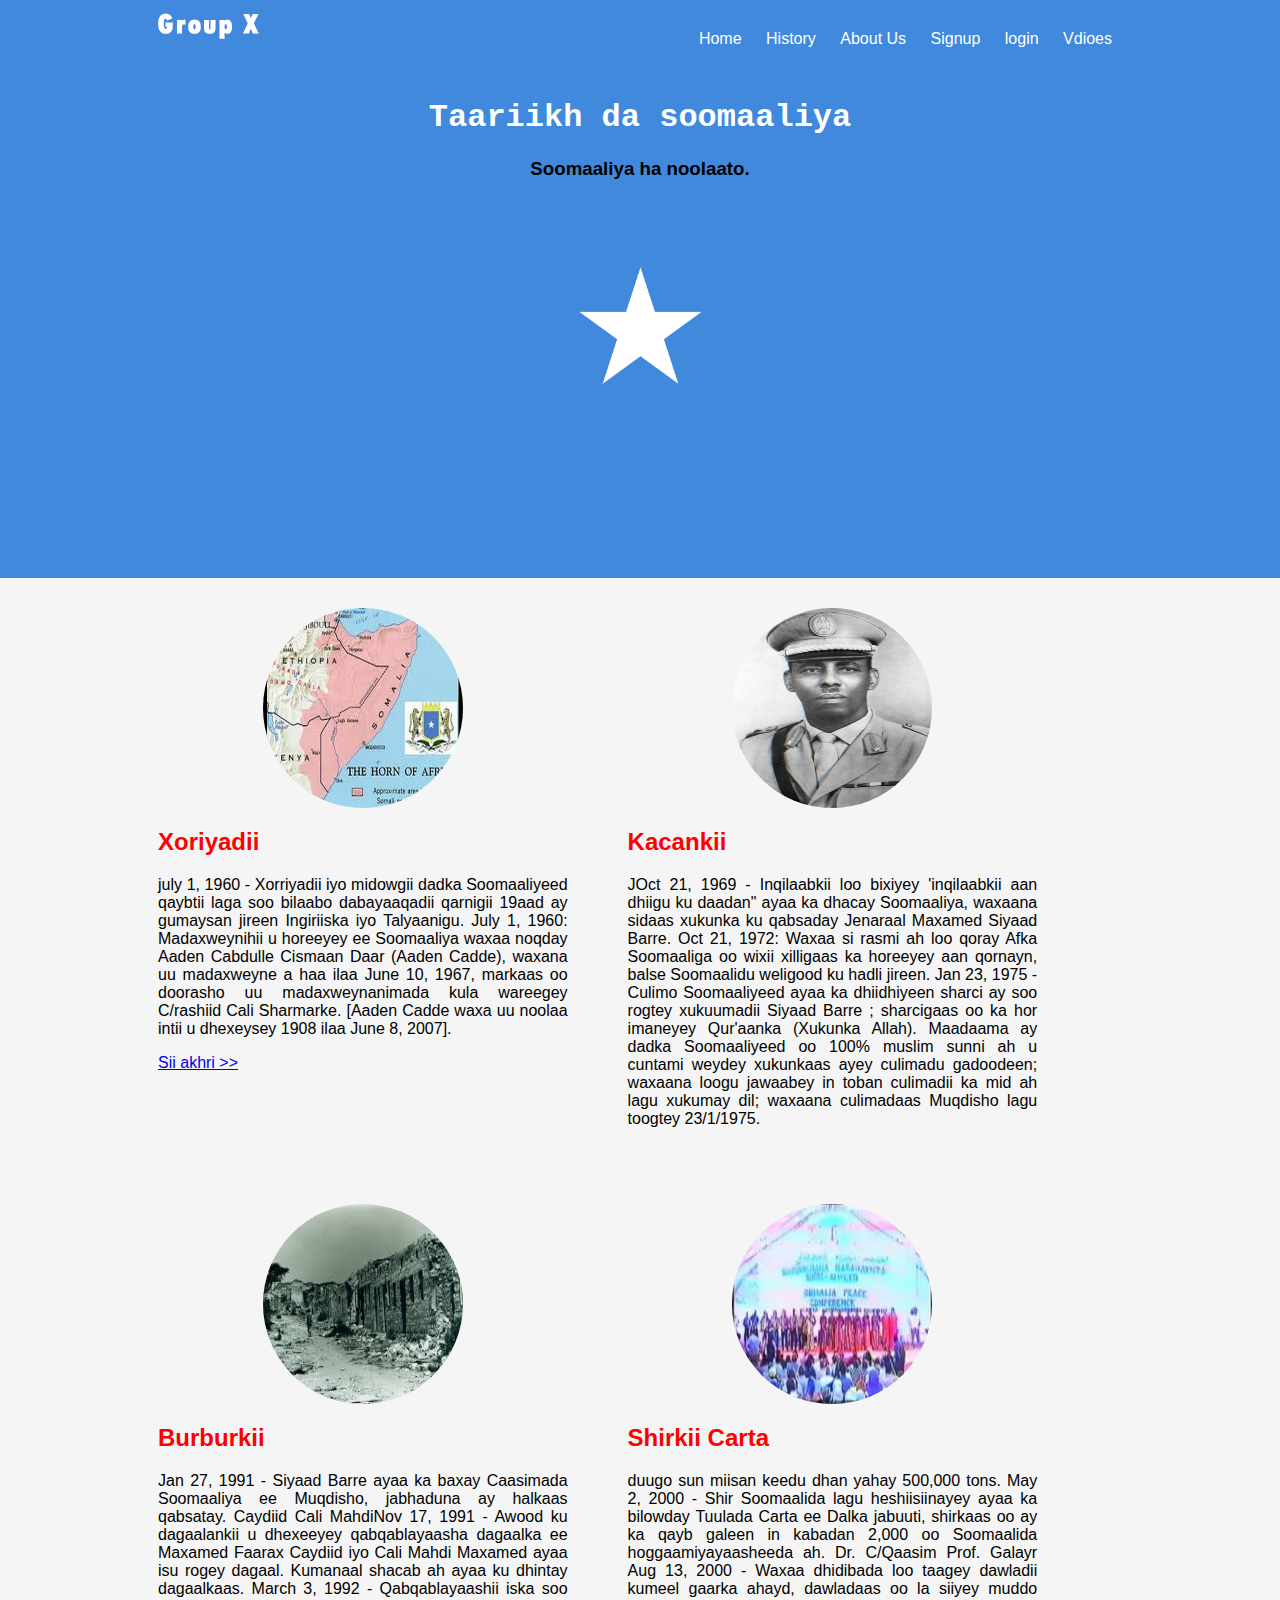
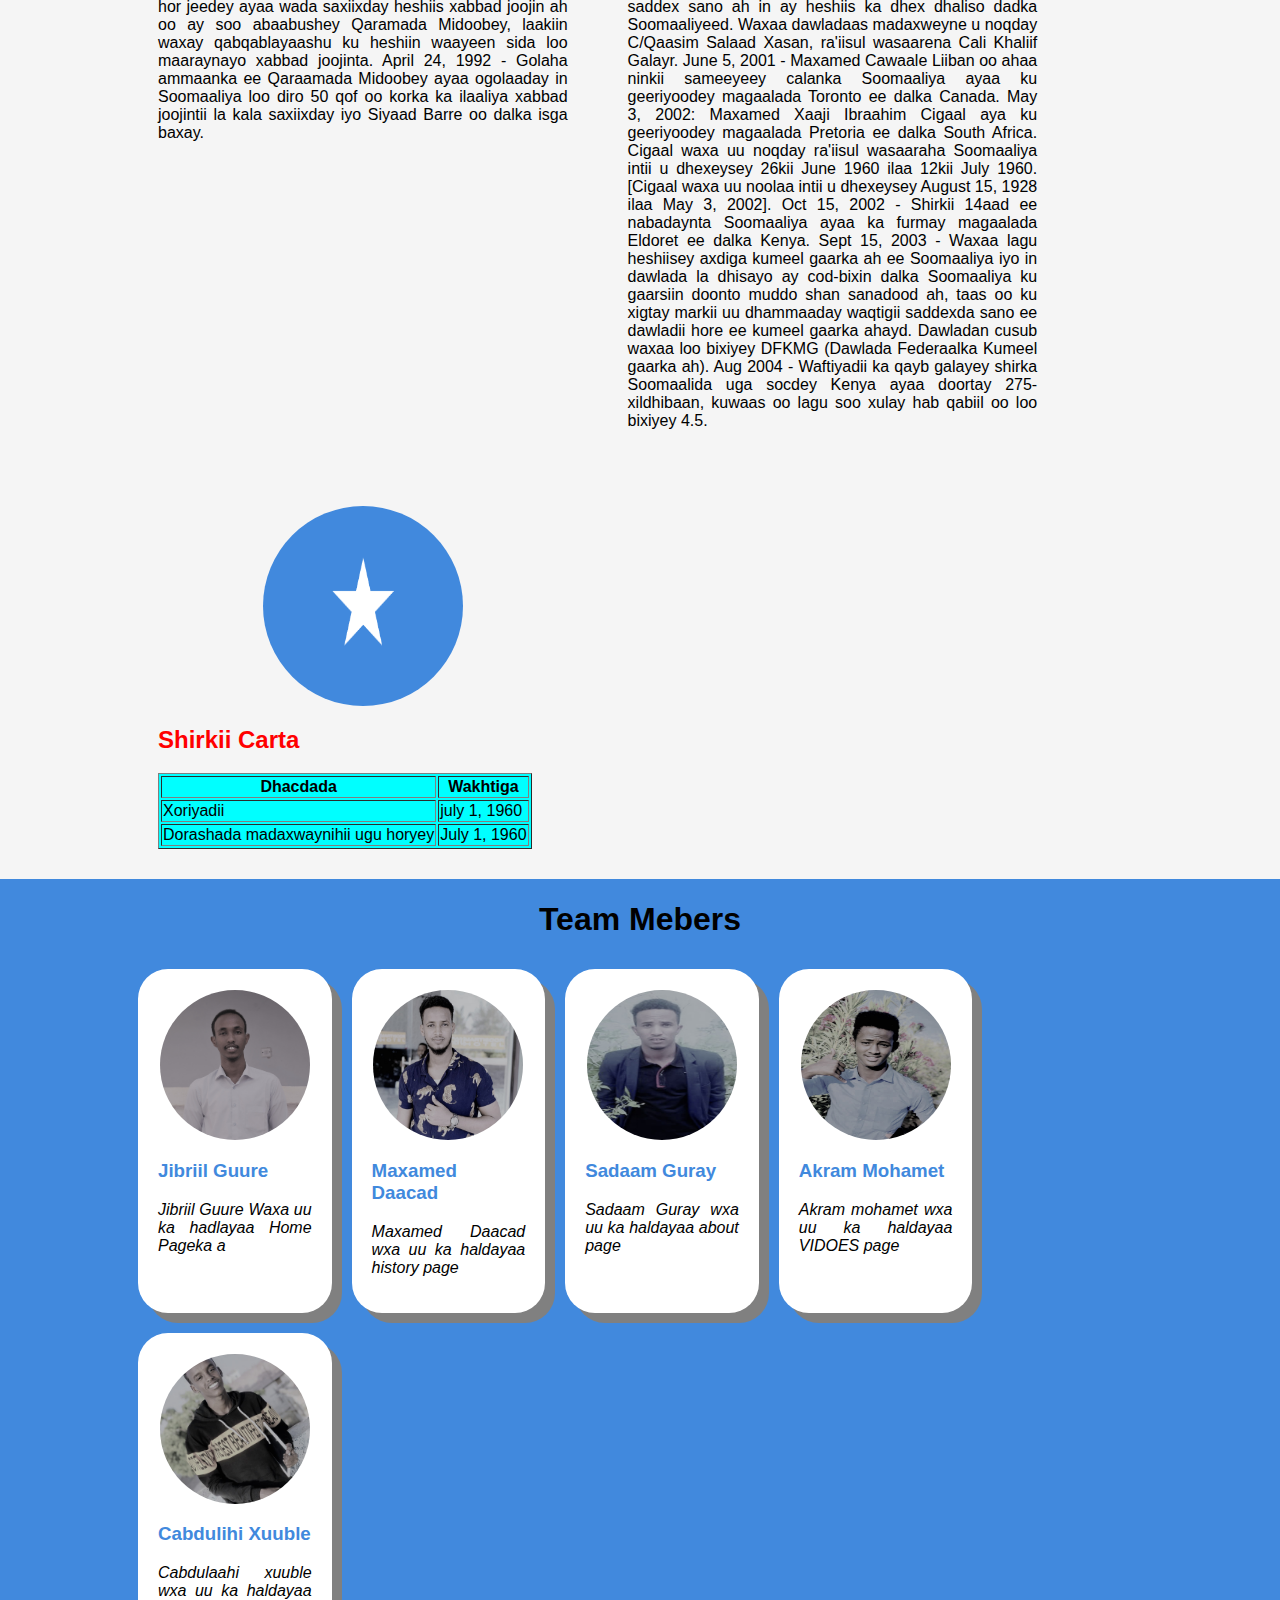
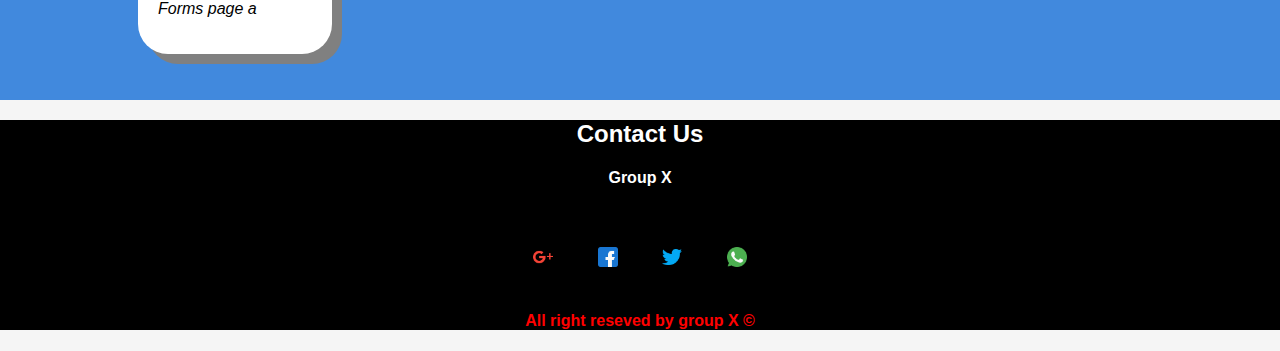
==== index.html @ f1c5b9aa "start" ====
<!DOCTYPE html>
<html lang="en">

<head>
    <meta charset="UTF-8">
    <meta name="viewport" content="width=device-width, initial-scale=1.0">
    <title>Home Page</title>
    <link rel="stylesheet" href="style.css">

<style>
    h2
    {
        color: red;
    }
    p
    {
        text-align: justify;
    }
</style>
</head>

<body>


    <header>
        <div class="container">
            <div class="sawirka">
                <img src="img/logo.png" alt="">
            </div>
            <nav>
                <ul>
                    <li> <a href="index.html">Home</a></li>
                    <li> <a href="taariikh.html">History</a></li>
                    <li> <a href="about.html">About Us</a></li>
                    <li> <a href="signup.html" class="gg">Signup</a></li>
                    <li> <a href="login.html" class="gg">login</a></li>
                    <li> <a href="vidoes.html" class="gg">Vdioes</a></li>

                </ul>
            </nav>

        </div>
    </header>


    <section class="sone">
        <div class="container">

            <div>
                <h1 style="font-family: 'Courier New', Courier, monospace; color: white">Taariikh da soomaaliya</h1>
                <h3>Soomaaliya ha noolaato.</h3>
                <img src="img/Capture.PNG" alt="" style="width: 400px;">
            </div>

            
        </div>

    </section>



    <section class="stwo">

        <div class="container">

            <div class="mother">
                <div class="child">
                    <a href="taariikh.html"> <img class="imgs" src="img/imgone.jpg" alt=""></a>
                    <h2>Xoriyadii</h2>
                    <p> july 1, 1960 - Xorriyadii iyo midowgii dadka Soomaaliyeed
                        qaybtii laga soo bilaabo dabayaaqadii qarnigii 19aad ay gumaysan
                        jireen Ingiriiska iyo Talyaanigu.
                        July 1, 1960: Madaxweynihii u horeeyey ee Soomaaliya waxaa
                        noqday Aaden Cabdulle Cismaan Daar (Aaden Cadde), waxana uu madaxweyne a
                        haa ilaa June 10, 1967, markaas oo doorasho uu madaxweynanimada kula wareegey
                        C/rashiid Cali Sharmarke. [Aaden Cadde waxa uu noolaa intii u dhexeysey 1908 ilaa June 8, 2007].


                    </p>
                    <a href="taariikh.html">Sii akhri >></a>
                </div>
                <div class="child">
                    <a href="about.html"> <img class="imgs" src="img/siyadbare.png" alt=""></a>
                    <h2>Kacankii </h2>
                    <P>
                        JOct 21, 1969 - Inqilaabkii loo bixiyey 'inqilaabkii aan dhiigu ku daadan" ayaa ka dhacay
                        Soomaaliya, waxaana sidaas xukunka ku qabsaday Jenaraal Maxamed Siyaad Barre.
                        Oct 21, 1972: Waxaa si rasmi ah loo qoray Afka Soomaaliga oo wixii xilligaas ka horeeyey aan
                        qornayn, balse Soomaalidu weligood ku hadli jireen.
                        Jan 23, 1975 - Culimo Soomaaliyeed ayaa ka dhiidhiyeen sharci ay soo rogtey xukuumadii Siyaad
                        Barre ; sharcigaas oo ka hor imaneyey Qur'aanka (Xukunka Allah). Maadaama ay dadka Soomaaliyeed
                        oo 100% muslim sunni ah u cuntami weydey xukunkaas ayey culimadu gadoodeen; waxaana loogu
                        jawaabey in toban culimadii ka mid ah lagu xukumay dil; waxaana culimadaas Muqdisho lagu toogtey
                        23/1/1975.

                    </P>
                </div>


                <div class="child">
                    <a href="taariikh.html"> <img class="imgs" src="img/burbur.jpg" alt=""></a>
                    <h2>Burburkii</h2>
                    <p>
                        Jan 27, 1991 - Siyaad Barre ayaa ka baxay Caasimada Soomaaliya ee Muqdisho, jabhaduna ay halkaas
                        qabsatay.

                        Caydiid Cali MahdiNov 17, 1991 - Awood ku dagaalankii u dhexeeyey qabqablayaasha dagaalka ee
                        Maxamed Faarax Caydiid iyo Cali Mahdi Maxamed ayaa isu rogey dagaal. Kumanaal shacab ah ayaa ku
                        dhintay dagaalkaas.
                        March 3, 1992 - Qabqablayaashii iska soo hor jeedey ayaa wada saxiixday heshiis xabbad joojin ah
                        oo ay soo abaabushey Qaramada Midoobey, laakiin waxay qabqablayaashu ku heshiin waayeen sida loo
                        maaraynayo xabbad joojinta.
                        April 24, 1992 - Golaha ammaanka ee Qaraamada Midoobey ayaa ogolaaday in Soomaaliya loo diro 50
                        qof oo korka ka ilaaliya xabbad joojintii la kala saxiixday iyo Siyaad Barre oo dalka isga
                        baxay.

                    </p>
                </div>

                <div class="child">
                    <a href="taariikh.html"> <img class="imgs" src="img/carata.jpg" alt=""></a>
                    <h2>Shirkii Carta</h2>
                    <p>
                        duugo sun miisan keedu dhan yahay 500,000 tons.
                        May 2, 2000 - Shir Soomaalida lagu heshiisiinayey ayaa ka bilowday Tuulada Carta ee Dalka
                        jabuuti, shirkaas oo ay ka qayb galeen in kabadan 2,000 oo Soomaalida hoggaamiyayaasheeda ah.

                        Dr. C/Qaasim
                        Prof. Galayr
                        Aug 13, 2000 - Waxaa dhidibada loo taagey dawladii kumeel gaarka ahayd, dawladaas oo la siiyey
                        muddo saddex sano ah in ay heshiis ka dhex dhaliso dadka Soomaaliyeed. Waxaa dawladaas
                        madaxweyne u noqday C/Qaasim Salaad Xasan, ra'iisul wasaarena Cali Khaliif Galayr.
                        June 5, 2001 - Maxamed Cawaale Liiban oo ahaa ninkii sameeyeey calanka Soomaaliya ayaa ku
                        geeriyoodey magaalada Toronto ee dalka Canada.
                        May 3, 2002: Maxamed Xaaji Ibraahim Cigaal aya ku geeriyoodey magaalada Pretoria ee dalka South
                        Africa. Cigaal waxa uu noqday ra'iisul wasaaraha Soomaaliya intii u dhexeysey 26kii June 1960
                        ilaa 12kii July 1960. [Cigaal waxa uu noolaa intii u dhexeysey August 15, 1928 ilaa May 3,
                        2002].
                        Oct 15, 2002 - Shirkii 14aad ee nabadaynta Soomaaliya ayaa ka furmay magaalada Eldoret ee dalka
                        Kenya.
                        Sept 15, 2003 - Waxaa lagu heshiisey axdiga kumeel gaarka ah ee Soomaaliya iyo in dawlada la
                        dhisayo ay cod-bixin dalka Soomaaliya ku gaarsiin doonto muddo shan sanadood ah, taas oo ku
                        xigtay markii uu dhammaaday waqtigii saddexda sano ee dawladii hore ee kumeel gaarka ahayd.
                        Dawladan cusub waxaa loo bixiyey DFKMG (Dawlada Federaalka Kumeel gaarka ah).
                        Aug 2004 - Waftiyadii ka qayb galayey shirka Soomaalida uga socdey Kenya ayaa doortay
                        275-xildhibaan, kuwaas oo lagu soo xulay hab qabiil oo loo bixiyey 4.5.


                    </p>
                </div>

                <div class="child">
                    <a href="taariikh.html"> <img class="imgs" src="img/Capture.PNG" alt=""></a>
                    <h2>Shirkii Carta</h2>
                    <table  border="1" style="background-color:aqua;" > 

                        <tr>
                            <th>
                                Dhacdada
                                </th>
                                <th>
                                    Wakhtiga
                                </th>
                            
                        </tr>
                        
                        <tr>
                            <td>Xoriyadii</td>
                            <td>july 1, 1960 </td>
                        </tr>
                        
                        <tr>
                            <td>Dorashada madaxwaynihii ugu horyey</td>
                            <td>July 1, 1960 </td>
                        </tr>
                </div>
            </table>
            </div>
        </div>
    </section>



    <section class="sthree">

        <div class="container">
            <center>
                <h1>Team Mebers</h1>
            </center>
            <div class="mother">


                <div class="child-2">
                    <img src="img/guure.jpg" alt="">
                    <h3>Jibriil Guure</h3>
                    <p> Jibriil Guure Waxa uu ka hadlayaa Home Pageka
                        a</p>

                </div>
                <div class="child-2">
                    <img src="img/daacad.jpg" alt="">
                    <h3>Maxamed Daacad</h3>
                    <p>Maxamed Daacad wxa uu ka haldayaa history page
                    </p>
                </div>
                <div class="child-2">
                    <img src="img/sadaam.jpg" alt="">
                    <h3>Sadaam Guray</h3>
                    <p>Sadaam Guray wxa uu ka haldayaa about page
                        </p>

                </div>
                <div class="child-2">
                    <img src="img/zakariye.jpg" alt="">
                    <h3>Akram Mohamet </h3>
                    <p> Akram mohamet wxa uu ka haldayaa VIDOES page
                    </p>

                </div>
                <div class="child-2">
                    <img src="img/cc.jpg" alt="">
                    <h3>Cabdulihi Xuuble</h3>
                    <p>Cabdulaahi xuuble wxa uu ka haldayaa Forms page 
                        a</p>

                </div>

            </div>
        </div>
        <br>
        <br>
    </section>


    <section class="sfour">

        <DIV class="LAST">



            <h2 style="text-align: center;">Contact Us</h2>
            <h4>Group X </h4>
            <br>
            <img class="icons" src="img/google-plus.png" alt="">

            <img class="icons" src="img/facebook.png" alt="">

            <img class="icons" src="img/twitter.png" alt="">

            <img  style="text-align: center;" src="img/whatsapp.png" class="icons" alt="">


            <h4 style="color:red"> All right reseved by group X &copy;  </h4>

        </DIV>



    </section>







</body>

</html>
---- style.css ----
body 
{
    font-family: Arial, Helvetica, sans-serif;
    margin:0;
    padding:0;
    background-color: whitesmoke;
    
}

/* qaybta guud ee lagu qaabaynayo habdhiska websitka */


.container 
{
   width: 80%;
    margin: auto;
    overflow: hidden;
    
}


/* Qaybta flex boxka  */
.mother
{
    display: flex;
    flex-wrap: wrap;
    
}

.child
{
   
    margin: 10px;
    padding: 20px;
    width: 40%;
    
}

.child-2
{
    margin: 10px;
    padding: 20px;
    width: 15%; 
    background-color:white;
    border-radius: 30px;;
    box-shadow: 10px 10px grey; 
   
   
}
.child-2 img
{
    width: 150px;
    height: 150px;
    border-radius: 50%;
    border: white 1px solid;
    margin-left: auto;
    margin-right: auto;
    display: block;
    
}
.child-2 p
{
    font-style: italic;
}
.child-2 h3 
{
    color: #4189dd;
}
.LAST 
{
    background-color: black;
    text-align: center;
    color:white
    
  
}




.LAST h2
{
 
color:white;


 
}

/* qaybta iconska */

.LAST img
{
    width: 20px;
    height: 20px;
    margin:20px;
  
  
   
   
}



/* Qaybta Videos ka  */

video /*  elimint vidoe */
{
    width: 320px;
    height: 240px; 
    
}

.vone p
{
    width: 320px;
    text-align: justify;

}



/* Qaybta Headerka  */

header
{
    background-image: url(img/);
    background-color: #4189dd;
}


.sawirka{

    float: left;
    border-radius: 20%;
    
}


/* Qaybta navigation barka  */

nav ul
{
    margin:10px;
    padding:20px;
    text-decoration:none;
    float: right;
}

nav li 
{
    display: inline;
    padding: 0 10px 0 10px;
    
}

nav a 
{
    text-decoration: none;
    color:white
    
}

nav a:hover
{
    color: red;
}



.imgs
{
    display: inline; 
     border-radius: 50%;
    width: 200px;
     height: 200px; 
     display: block;
  margin-left: auto;
  margin-right: auto;
     
     
}

/* Qaybta Sections ka */






.sone
{
    background-color: #4189dd;
   
    height:  500px;
    background-position: center;
    background-repeat: no-repeat;
    background-size: cover;

    text-align: center;
    
  }


.sone input[type="email"]

{
    margin:10px;
    padding:15px;
}

.sone input[type="button"]
{
    margin:10px;
    padding:15px;
    width: 100px;
    background-color:white;

   border-radius: 30px;
}

.input
{
    float: right;
}




.sone h1{
    font-size: ;
}
  .stwo
  {

  }
  .sthree
  {
      background-color:  #4189dd;
  }


  /* Qaybta formska */


  form
{
    text-align: center;
    margin-top: 100px
}

input {
    border:  #4189dd solid ;

}
form input[type="text"]
{
    margin:10px;
    padding:15px;
  
}
form input[type="password"]
{
    margin:10px;
    padding:15px;  
}

form input[type="email"]
{
    margin:10px;
    padding:15px;  
}

form input[type="button"]
{
    margin:10px;
    padding:15px;
    width: 190px;
    background-color: #4189dd;
    border-radius: 50px;
    color: white;
    border:  black solid ;

}







/* Qyabta History  ama taariikhda */
.daacad
{

   text-align: justify;
   width: 75%;
  
}


.daacad h2  
{
    color: red;
    font-family: 'Times New Roman';
    font-size: xx-large;
    text-align: center;

}



.daacad img 
{
   
    border-radius: 50%;
    width: 200px;
    height: 200px; 
    margin-right:auto;
    margin-left: auto;
     display: block;

}
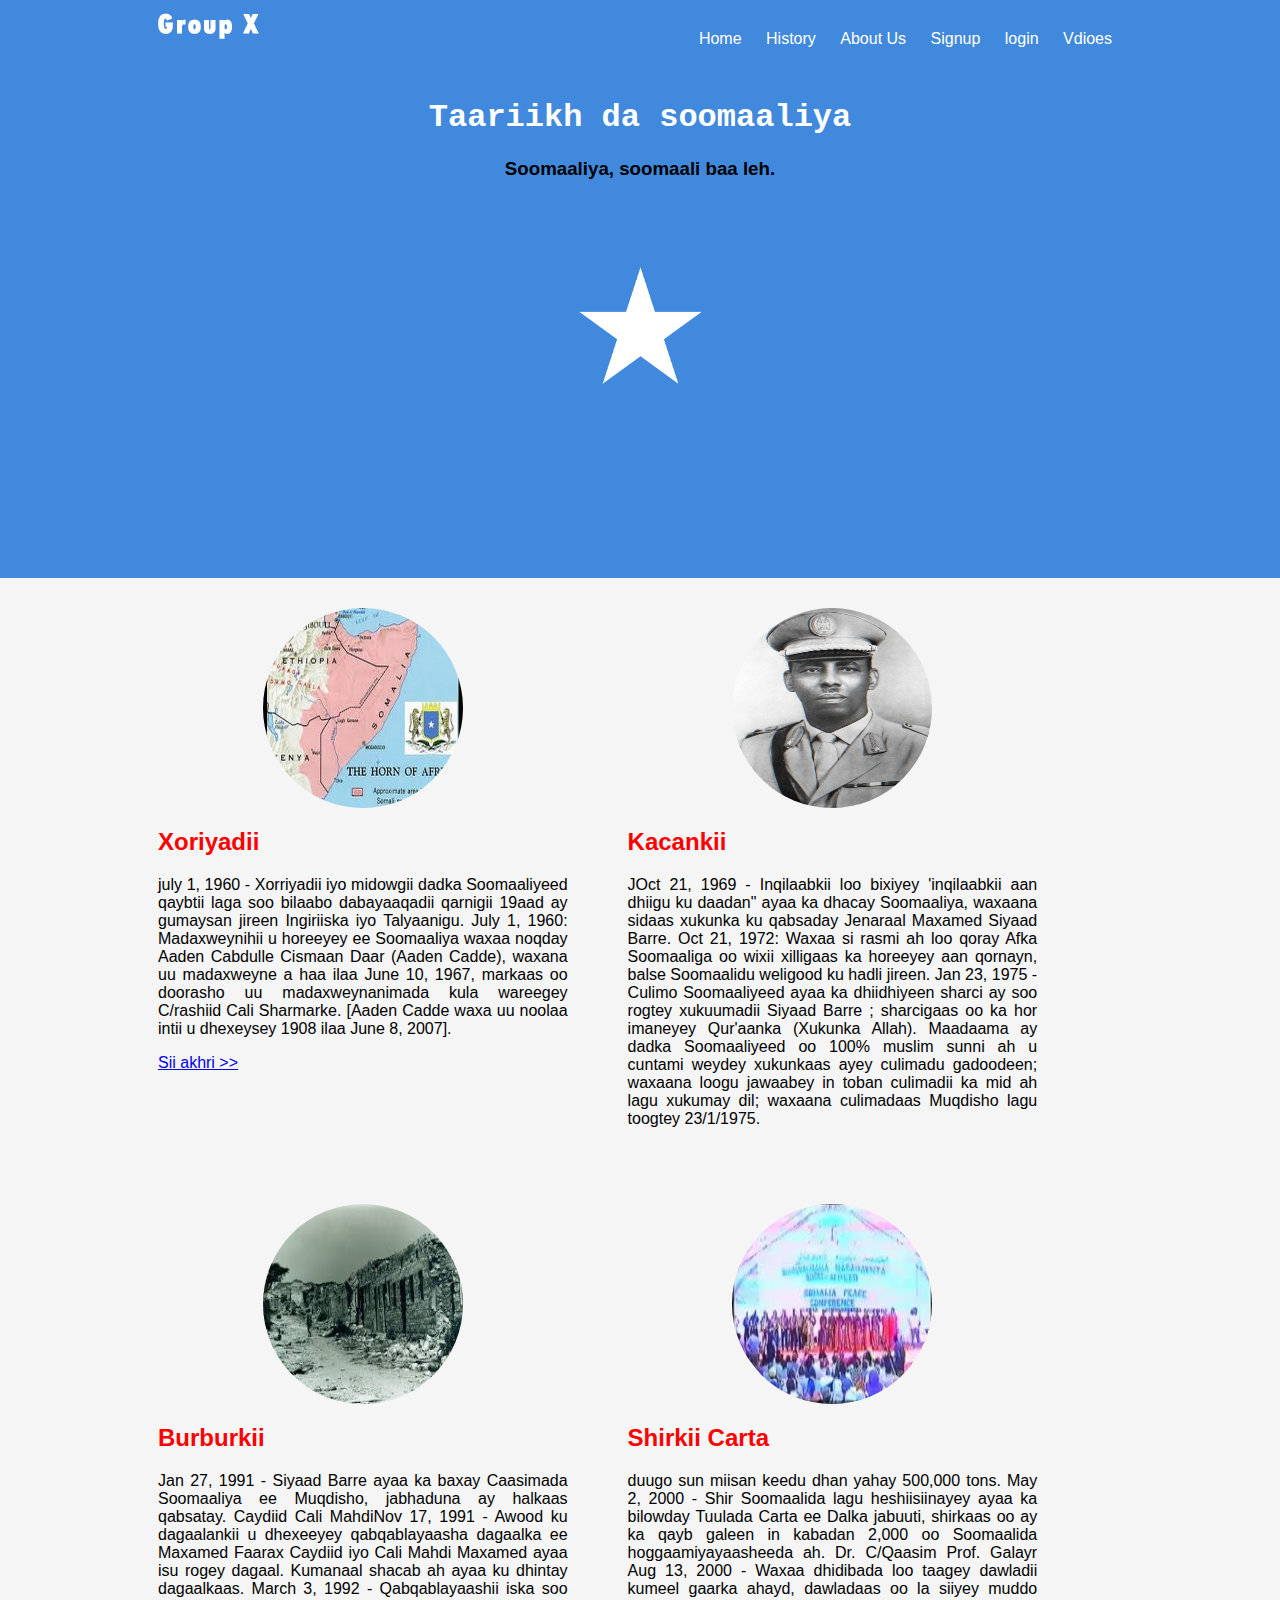
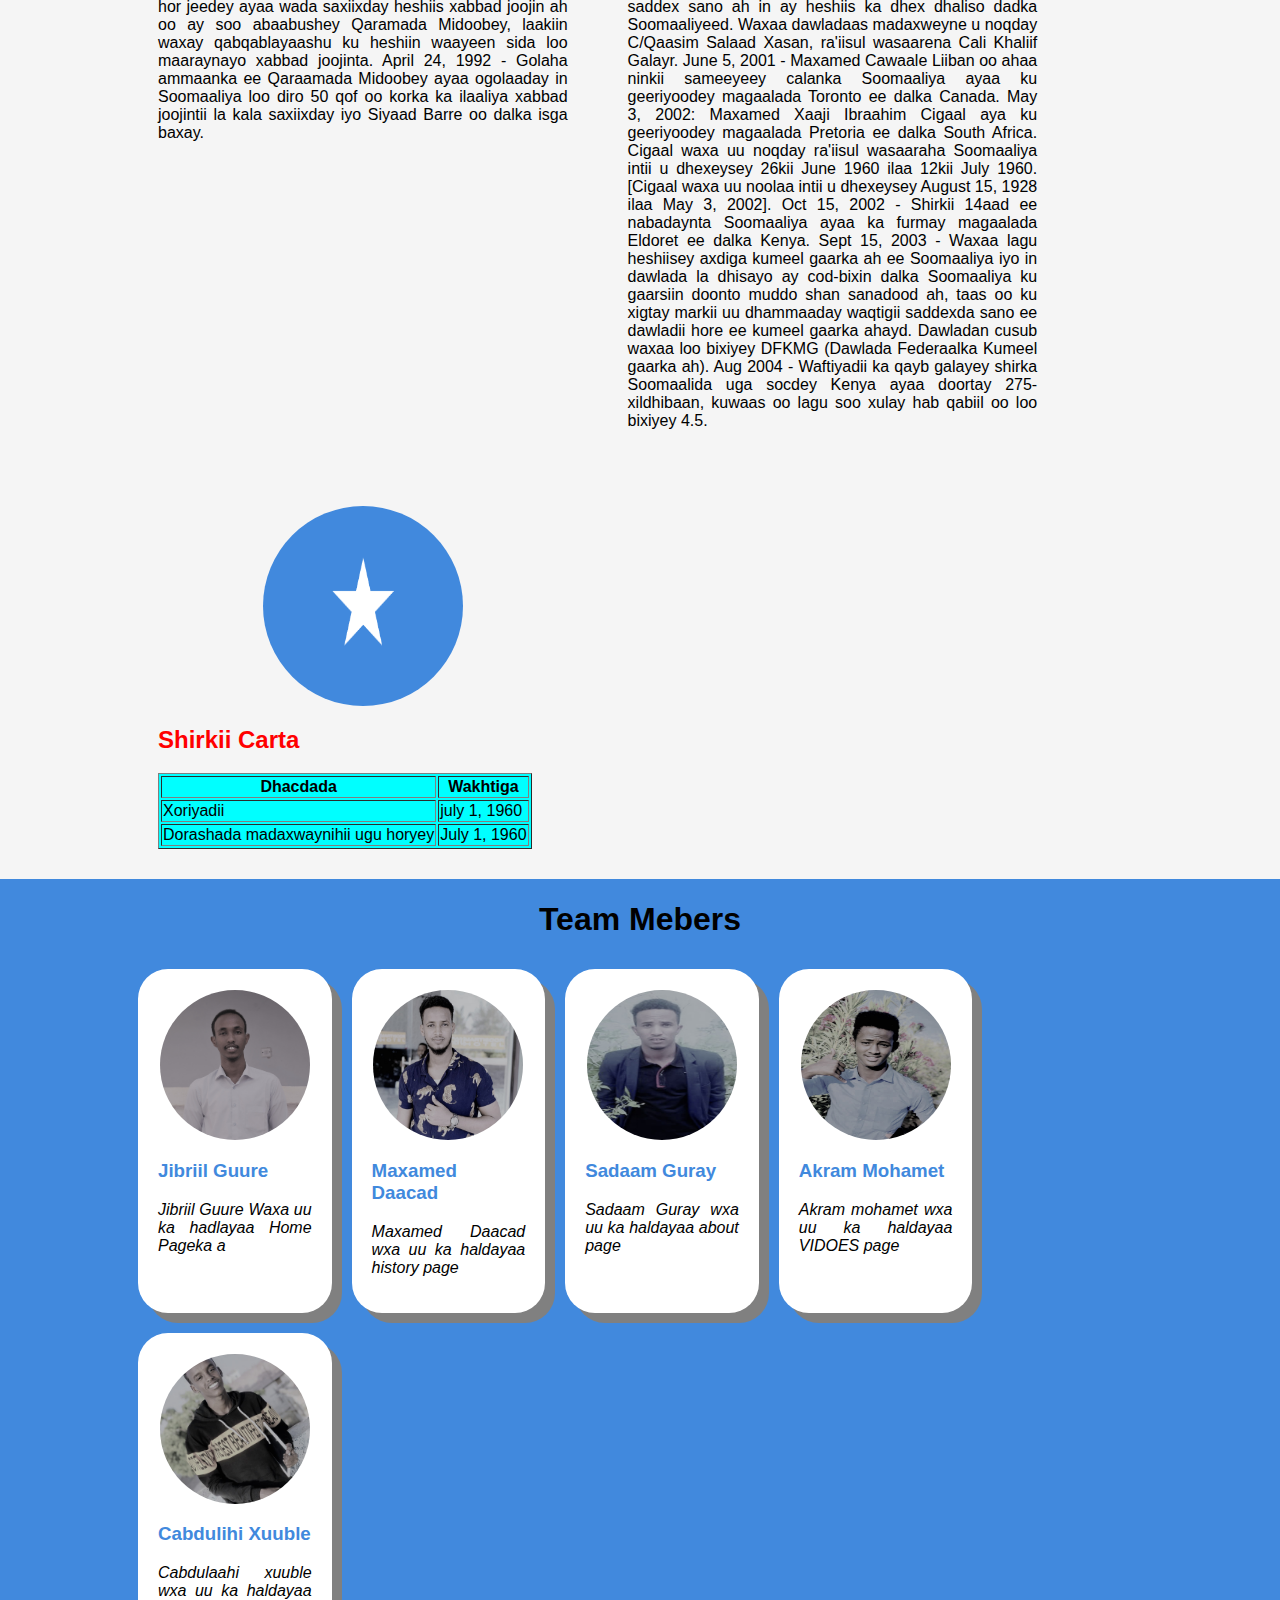
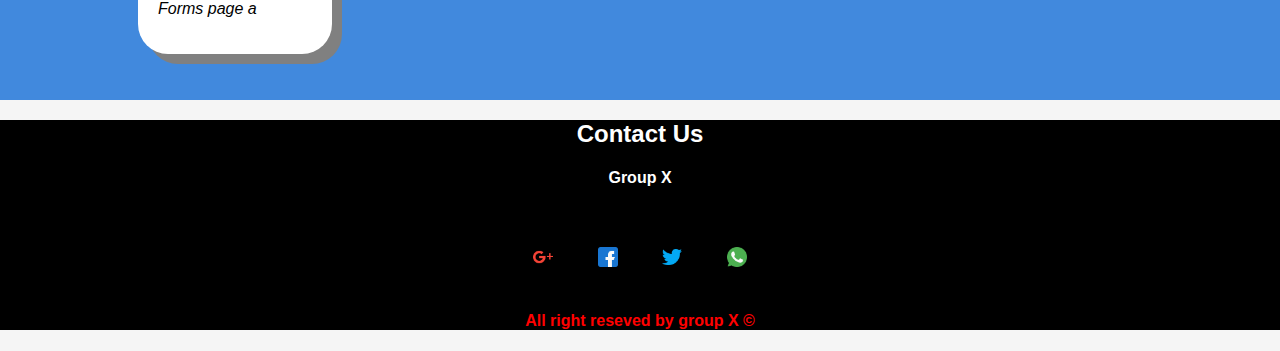
==== commit 777f9984: "SECOND START" ====
--- a/index.html
+++ b/index.html
@@ -48,7 +48,7 @@
 
             <div>
                 <h1 style="font-family: 'Courier New', Courier, monospace; color: white">Taariikh da soomaaliya</h1>
-                <h3>Soomaaliya ha noolaato.</h3>
+                <h3>Soomaaliya, soomaali baa leh.</h3>
                 <img src="img/Capture.PNG" alt="" style="width: 400px;">
             </div>
 
